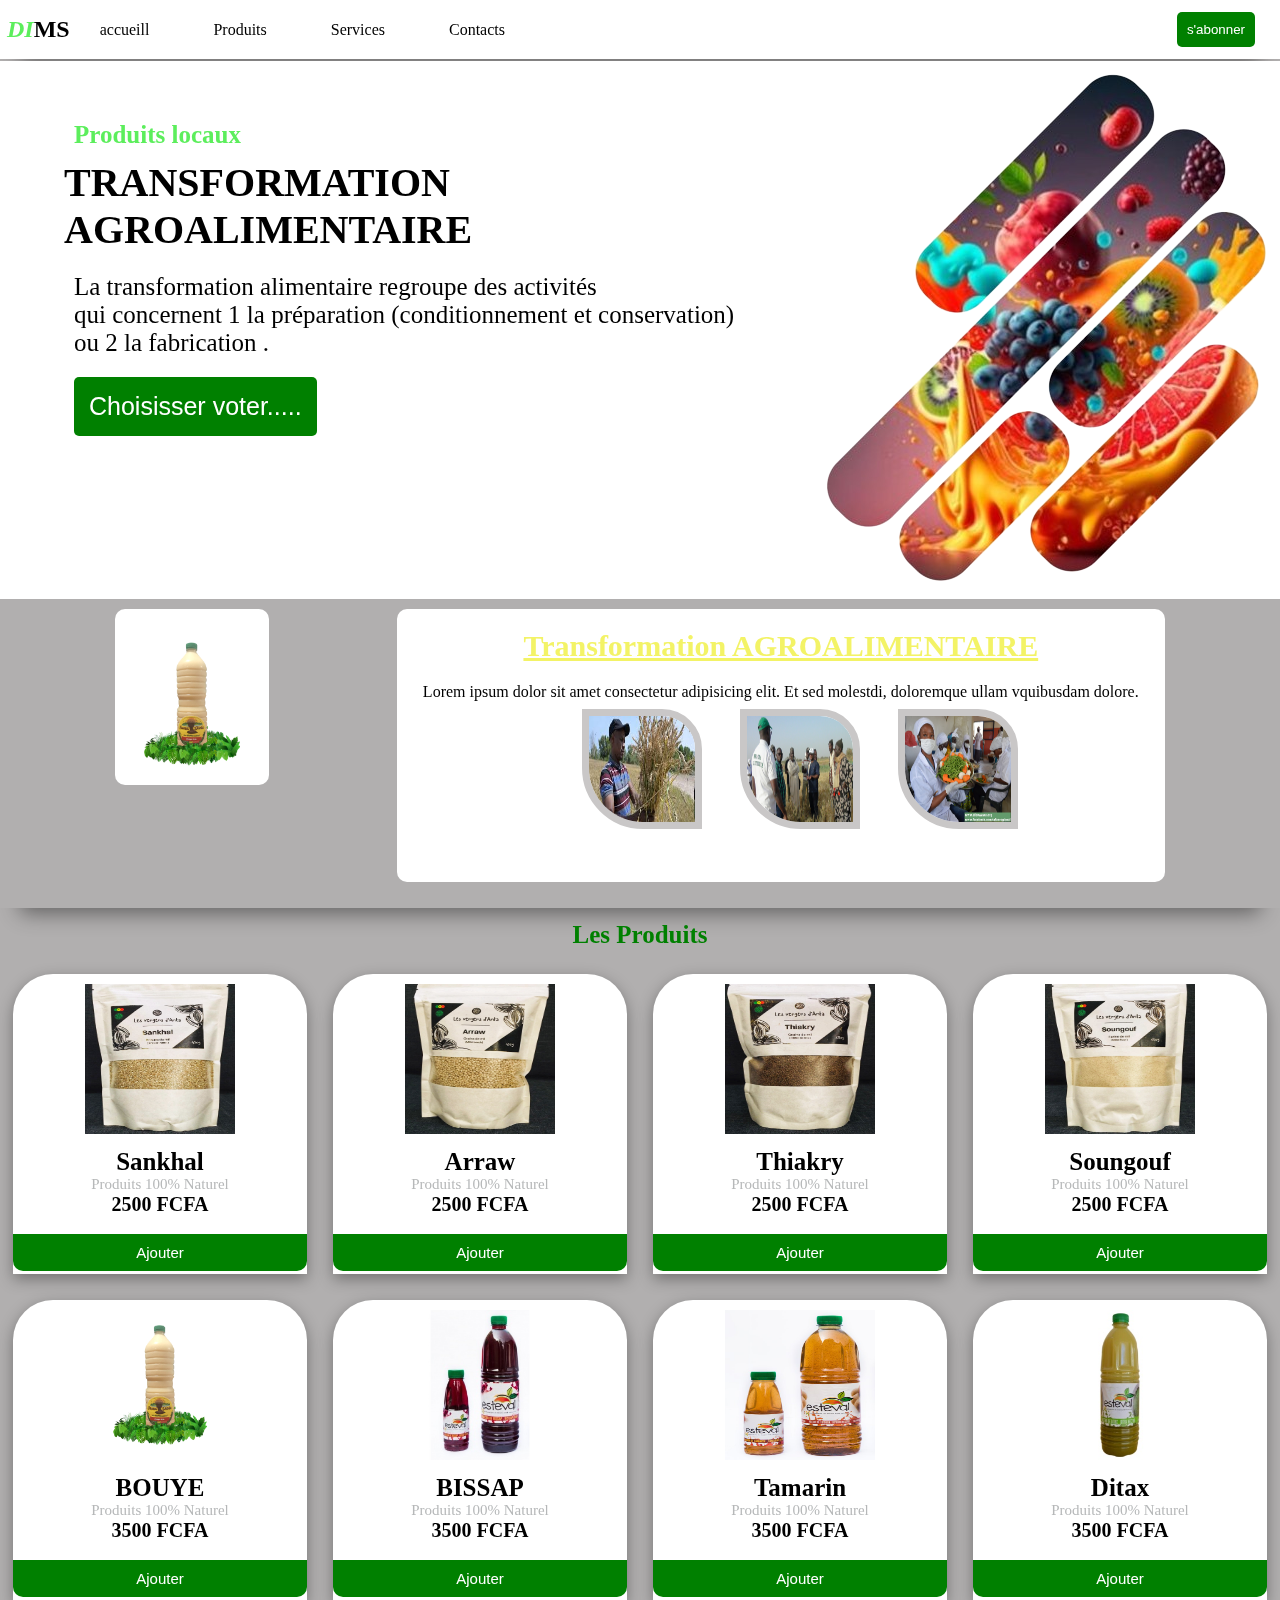
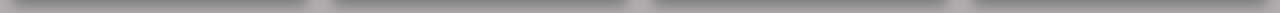
==== index.html @ 7ed0336b "commentaire" ====
<!DOCTYPE html>
<html lang="fr-FR">
  <head>
    <meta charset="UTF-8" />
    <meta name="viewport" content="width=device-width, initial-scale=1.0" />
    <link rel="stylesheet" href="style.css" />
    <link
      rel="stylesheet"
      href="https://cdnjs.cloudflare.com/ajax/libs/font-awesome/6.5.1/css/all.min.css"
      integrity="sha512-DTOQO9RWCH3ppGqcWaEA1BIZOC6xxalwEsw9c2QQeAIftl+Vegovlnee1c9QX4TctnWMn13TZye+giMm8e2LwA=="
      crossorigin="anonymous"
      referrerpolicy="no-referrer"
    />
    <title>Document</title>
  </head>
  <body>
    <header>
      <nav>
        <div class="logo-menu">
          <h2><em>DI</em>MS</h2>
          <ul>
            <li class="li-h"><a href="indext.html">accueill</a></li>
            <li class="li-h"><a href="Produits.html">Produits</a></li>
            <li class="li-h"><a href="Services.html">Services</a></li>
            <li class="li-h"><a href="Contact.html">Contacts</a></li>
          </ul>
        </div>
        <div class="buton-icon">
          <i class="fa-solid fa-magnifying-glass"></i>
          <i class="fa-solid fa-cart-shopping"></i>
          <button class="button2">s'abonner</button>
        </div>
      </nav>
    </header>
    <section class="sec1">
      <div class="sec1-gauche">
        <h5>Produits locaux</h5>
        <h1>TRANSFORMATION</h1>
        <h1>AGROALIMENTAIRE</h1>
        <p class="p1">
          La transformation alimentaire regroupe des activités <br />qui
          concernent 1 la préparation (conditionnement et conservation) <br />ou
          2 la fabrication .
        </p>
        <button class="bt1">Choisisser voter.....</button>
      </div>
      <!-- section1 -->
      <div class="sec1-droit">
        <img class="img1" src="latyre-removebg-preview.png" alt="cereales" />
      </div>
    </section>
    <div class="conatiner">
      <div class="sec2">
        <div class="sec2-gauche">
          <img class="img-sec2g" src="img/trpoissec1.jpg" alt="" />
          <img
            class="img-sec2g"
            src="img/Jus_Bouye_15L_sama_Diola.jpg"
            alt=""
          />
        </div>
        <!-- section2 -->
        <div class="sec2-droite">
          <h3 class="h3-1">Transformation AGROALIMENTAIRE</h3>
          <p>
            Lorem ipsum dolor sit amet consectetur adipisicing elit. Et sed
            molestdi, doloremque ullam vquibusdam dolore.
          </p>
          <img class="img-sec2d" src="img/images.jpg" alt="" />
          <img class="img-sec2d" src="img/DSC00642.jpg" alt="" />
          <img
            class="img-sec2d"
            src="img/Projet_AFAO_CAWTAR_Session4_Jour2_15.jpg"
            alt=""
          />
        </div>
      </div>
    </div>
    <!-- section3 -->
    <h3 class="h3-2"> Les Produits</h3>
    <div class="gallery">
      <div class="content">
        <img class="img-gallery" src="img/IMG-20221107-WA0025-01.jpeg" alt="sankal" />
        <h4 class="card1">Sankhal</h4>
        <p class="card-p">Produits 100% Naturel</p>
        <h6 class="h6-gallery">2500 FCFA</h6>
        <ul class="ul-gallery">
          <li><i class="fa-solid fa-star"></i></li>
          <li><i class="fa-solid fa-star"></i></li>
          <li><i class="fa-solid fa-star"></i></li>
          <li><i class="fa-solid fa-star"></i></li>
        <li><i class="fa-regular fa-star"></i></li>
        </ul>
        <button class="bt-sec3">Ajouter</button>
      </div>
      <div class="content">
        <img class="img-gallery" src="img/IMG-20221107-WA0026 arraw.jpeg" alt="sankal" />
        <h4 class="card1">Arraw</h4>
        <p class="card-p">Produits 100% Naturel</p>
        <h6  class="h6-gallery">2500 FCFA</h6>
        <ul class="ul-gallery">
          <li><i class="fa-solid fa-star"></i></li>
          <li><i class="fa-solid fa-star"></i></li>
          <li><i class="fa-solid fa-star"></i></li>
          <li><i class="fa-solid fa-star"></i></li>
          <li><i class="fa-regular fa-star"></i></li>
        </ul>
        <button class="bt-sec3">Ajouter</button>
      </div>
      <div class="content">
        <img class="img-gallery" src="img/IMG-20221107-WA0027-01.jpeg" alt="sankal" />
        <h4 class="card1">Thiakry</h4>
        <p class="card-p">Produits 100% Naturel</p>
        <h6  class="h6-gallery">2500 FCFA</h6>
        <ul class="ul-gallery">
          <li><i class="fa-solid fa-star"></i></li>
          <li><i class="fa-solid fa-star"></i></li>
          <li><i class="fa-solid fa-star"></i></li>
          <li><i class="fa-solid fa-star"></i></li>
          <li><i class="fa-regular fa-star"></i></li>
        </ul>
        <button class="bt-sec3">Ajouter</button>
      </div>
      <div class="content">
        <img class="img-gallery" src="img/IMG-20221107-WA0029-01.jpeg" alt="sankal" />
        <h4 class="card1">Soungouf</h4>
        <p class="card-p">Produits 100% Naturel</p>
        <h6  class="h6-gallery">2500 FCFA</h6>
        <ul class="ul-gallery">
          <li><i class="fa-solid fa-star"></i></li>
          <li><i class="fa-solid fa-star"></i></li>
          <li><i class="fa-solid fa-star"></i></li>
          <li><i class="fa-solid fa-star"></i></li>
          <li><i class="fa-regular fa-star"></i></li>
        </ul>
        <button class="bt-sec3">Ajouter</button>
      </div>
    </div>
     <!-- section4 -->
     <div class="gallery2">
       <div class="content2">
         <img class="img-gallery" src="img/Jus_Bouye_15L_sama_Diola.jpg" alt="bouye" />
         <h4 class="card1">BOUYE</h4>
         <p class="card-p">Produits 100% Naturel</p>
         <h6 class="h6-gallery">3500 FCFA</h6>
         <ul class="ul-gallery">
           <li><i class="fa-solid fa-star"></i></li>
           <li><i class="fa-solid fa-star"></i></li>
           <li><i class="fa-solid fa-star"></i></li>
           <li><i class="fa-solid fa-star"></i></li>
         <li><i class="fa-regular fa-star"></i></li>
         </ul>
         <button class="bt-sec3">Ajouter</button>
       </div>
       <div class="content2">
         <img class="img-gallery" src="img/JUS_DE_BISSAP_1_L.jpg.jpg" alt="Bissap" />
         <h4 class="card1">BISSAP</h4>
         <p class="card-p">Produits 100% Naturel</p>
         <h6  class="h6-gallery">3500 FCFA</h6>
         <ul class="ul-gallery">
           <li><i class="fa-solid fa-star"></i></li>
           <li><i class="fa-solid fa-star"></i></li>
           <li><i class="fa-solid fa-star"></i></li>
           <li><i class="fa-solid fa-star"></i></li>
           <li><i class="fa-regular fa-star"></i></li>
         </ul>
         <button class="bt-sec3">Ajouter</button>
       </div>
       <div class="content2">
         <img class="img-gallery" src="img/JUS_DE_TAMARIN.jpg" alt="Tamarin" />
         <h4 class="card1">Tamarin</h4>
         <p class="card-p">Produits 100% Naturel</p>
         <h6  class="h6-gallery">3500 FCFA</h6>
         <ul class="ul-gallery">
           <li><i class="fa-solid fa-star"></i></li>
           <li><i class="fa-solid fa-star"></i></li>
           <li><i class="fa-solid fa-star"></i></li>
           <li><i class="fa-solid fa-star"></i></li>
           <li><i class="fa-regular fa-star"></i></li>
         </ul>
         <button class="bt-sec3">Ajouter</button>
       </div>
       <div class="content2">
         <img class="img-gallery" src="img/jus-de-ditax-1l.jpg.jpg" alt="Ditakh" />
         <h4 class="card1">Ditax</h4>
         <p class="card-p">Produits 100% Naturel</p>
         <h6  class="h6-gallery">3500 FCFA</h6>
         <ul class="ul-gallery">
           <li><i class="fa-solid fa-star"></i></li>
           <li><i class="fa-solid fa-star"></i></li>
           <li><i class="fa-solid fa-star"></i></li>
           <li><i class="fa-solid fa-star"></i></li>
           <li><i class="fa-regular fa-star"></i></li>
         </ul>
         <button class="bt-sec3">Ajouter</button>
       </div>
     </div>
    <!-- <footer>
      <p>copyright mouha dev 2024 talents 4 strat ups</p>
    </footer> -->
  </body>
</html>
---- style.css ----
* {
  padding: 0;
  margin: 0;
  box-sizing: border-box;
}
body {
  background-color: rgb(177, 175, 175);
}
a {
  text-decoration: none;
  color: black;
}
/* header */
em {
  color: rgb(92, 238, 92);
}
header {
  background-color: white;
  padding: 2px;
  overflow: hidden;
  box-shadow: 0px 25px 20px -20px rgba(0, 0, 0, 0.45);
  margin-bottom: 2px;
}
nav {
  padding-left: 5px;
  display: flex;
}
.logo-menu {
  display: flex;
  align-items: center;
}
.li-h {
  display: inline;
  list-style: none;
  margin: 30px;
}
.buton-icon {
  display: flex;
  align-items: center;
  margin-left: 45%;
}
i {
  padding: 15px;
}
.button2 {
  background-color: green;
  border: none;
  border-radius: 5px;
  color: white;
  padding: 10px;
  margin: 10px;
}
ul li a:hover {
  color: green;
  font-size: 20px;
}
/* body  */
/* section 1 */
.sec1 {
  display: flex;
  justify-content: space-between;
  max-height: 800px;
  overflow: hidden;
  background-color: white;
  margin-top: 1px;
  margin-bottom: 10px;
}
.sec1-gauche {
  margin-left: 5%;
  padding-top: 40px;
}
h5,
.p1,
.bt1 {
  margin: 10px;
  font-size: 25px;
  padding-top: 10px;
}
h5 {
  color: rgb(92, 238, 92);
}
h1 {
  font-size: 40px;
}
.bt1 {
  background-color: green;
  border: none;
  border-radius: 5px;
  color: white;
  margin: 10px;
  padding: 15px;
}

.sec1-droite {
  padding: 20%;
  margin: 80%;
}

.img1 {
  width: 100%;
  height: auto;
}

/* section2 */
.sec2 {
  display: flex;
  justify-content: center;
  margin-bottom: 1%;
  box-shadow: 0px 25px 20px -20px rgba(0, 0, 0, 0.45);
}
.sec2-gauche {
  flex-direction: column;
  height: 14%;
  width: 12%;
  background-color: white;
  border-radius: 10px;
}
.img-sec2g {
  mix-blend-mode: multiply;
  width: 100%;
  height: auto;
}
.sec2 .sec2-droite {
  display: flex;
  flex-wrap: wrap;
  justify-content: center;
  text-align: center;
  margin-left: 10%;

  margin-bottom: 2%;
  height: 30%;
  width: 60%;
  background-color: white;
  border-radius: 10px;
}
.img-sec2d {
  border-radius: 0px 40px 0px 61px;
  border: 7px solid #c9c7c7;
  height: 120px;
  width: 120px;
  margin-left: 5%;
  margin-bottom: 7%;
  margin-top: 1%;
}
.h3-1 {
  padding: 20px;
  font-size: 30px;
  color: rgb(243, 243, 102);
  text-decoration: underline;
}

/* Section3 */
.gallery {
  display: flex;
  /* flex-direction: column; */
  justify-content: center;
}
.h3-2 {
  text-align: center;
  margin-bottom: 1%;
  color: green;
  font-size: 25px;
}
.gallery .content {
  text-align: center;
  height: 300px;
  width: 300px;
  background-color: white;
  margin: 1%;
  border-radius: 40px 40px 0px 0px;
  box-shadow: rgba(0, 0, 0, 0.35) 0px 5px 15px;
}
.img-gallery {
  width: 150px;
  height: 150px;
  margin: 10px;
}
.ul-gallery {
  display: flex;
  justify-content: center;
  text-align: center;
}
.card1 {
  font-size: 25px;
}
.card-p {
  font-size: 15px;
  color: rgb(182, 184, 185);
}
.h6-gallery {
  font-size: 20px;
}
.fa-star,
.fa-regular {
  color: green;
  padding: 5px;
  margin-bottom: 10px;
}
li {
  list-style: none;
}
.bt-sec3 {
  border: none;
  width: 100%;
  color: white;
  font-size: 15px;
  background: green;
  padding: 10px;
  border-radius: 0px 0px 10px 10px;
}
/* section 4 */
.gallery2 {
  display: flex;
  /* flex-direction: column; */
  justify-content: center;
}
.h3-2 {
  text-align: center;
  margin-bottom: 1%;
  color: green;
  font-size: 25px;
}
.gallery2 .content2 {
  text-align: center;
  height: 300px;
  width: 300px;
  background-color: white;
  margin: 1%;
  border-radius: 40px 40px 0px 0px;
  box-shadow: rgba(0, 0, 0, 0.35) 0px 5px 15px;
}
.img-gallery {
  width: 150px;
  height: 150px;
  margin: 10px;
}
.ul-gallery {
  display: flex;
  justify-content: center;
  text-align: center;
}
.card1 {
  font-size: 25px;
}
.card-p {
  font-size: 15px;
  color: rgb(182, 184, 185);
}
.h6-gallery {
  font-size: 20px;
}
.fa-star,
.fa-regular {
  color: green;
  padding: 5px;
  margin-bottom: 10px;
}
li {
  list-style: none;
}
.bt-sec3 {
  border: none;
  width: 100%;
  color: white;
  font-size: 15px;
  background: green;
  padding: 10px;
  border-radius: 0px 0px 10px 10px;
}
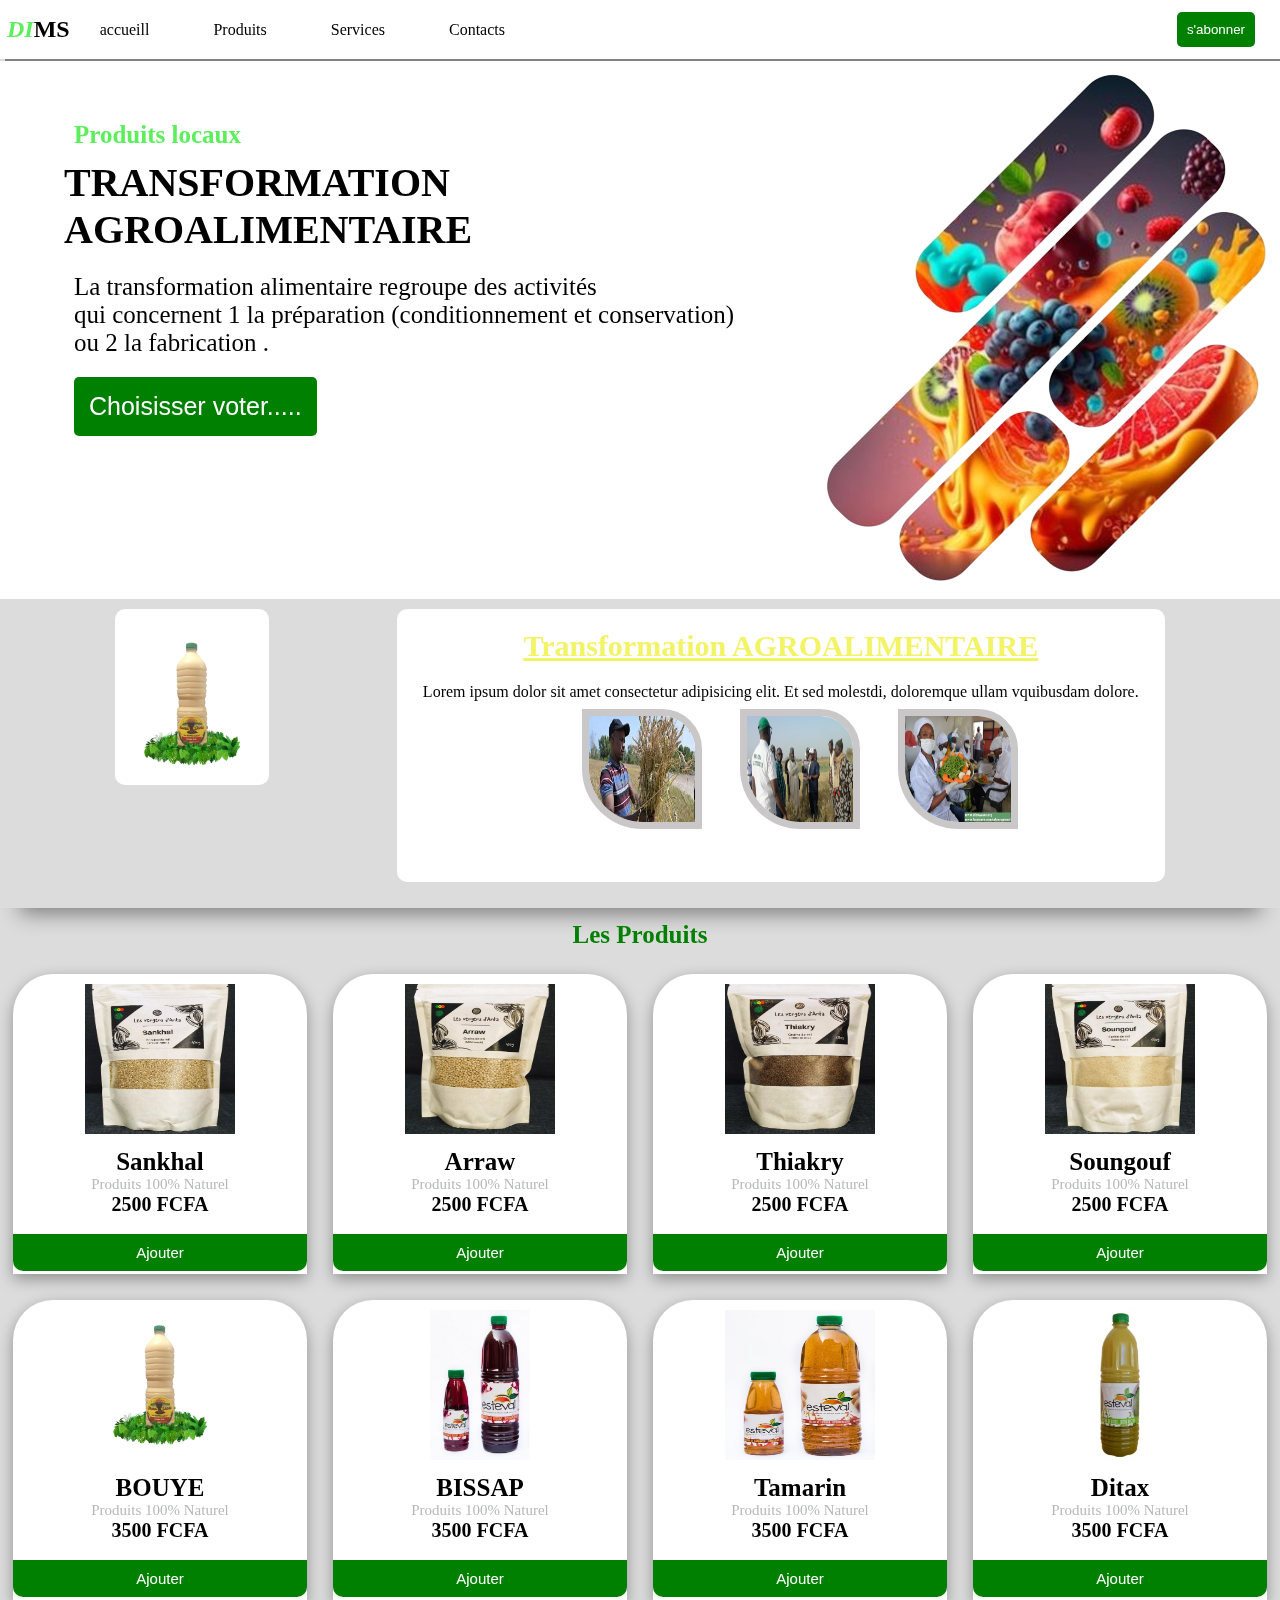
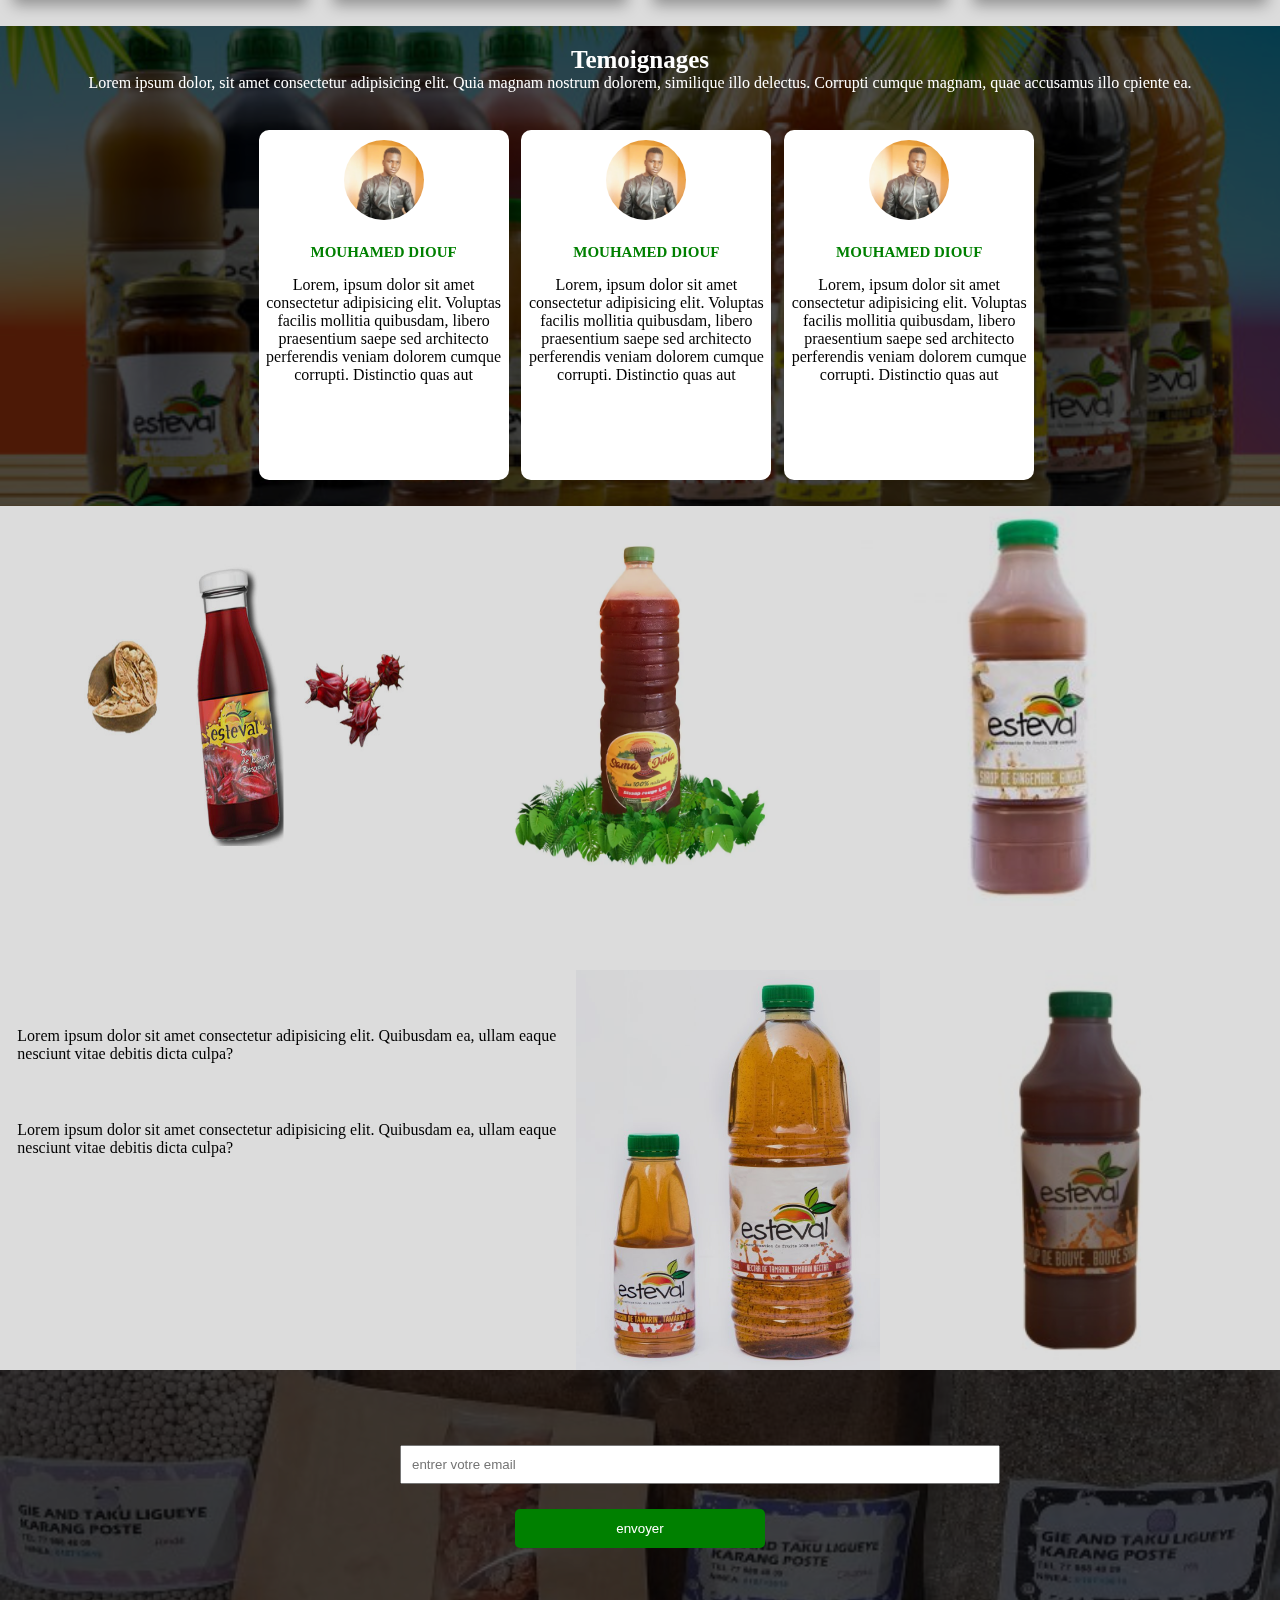
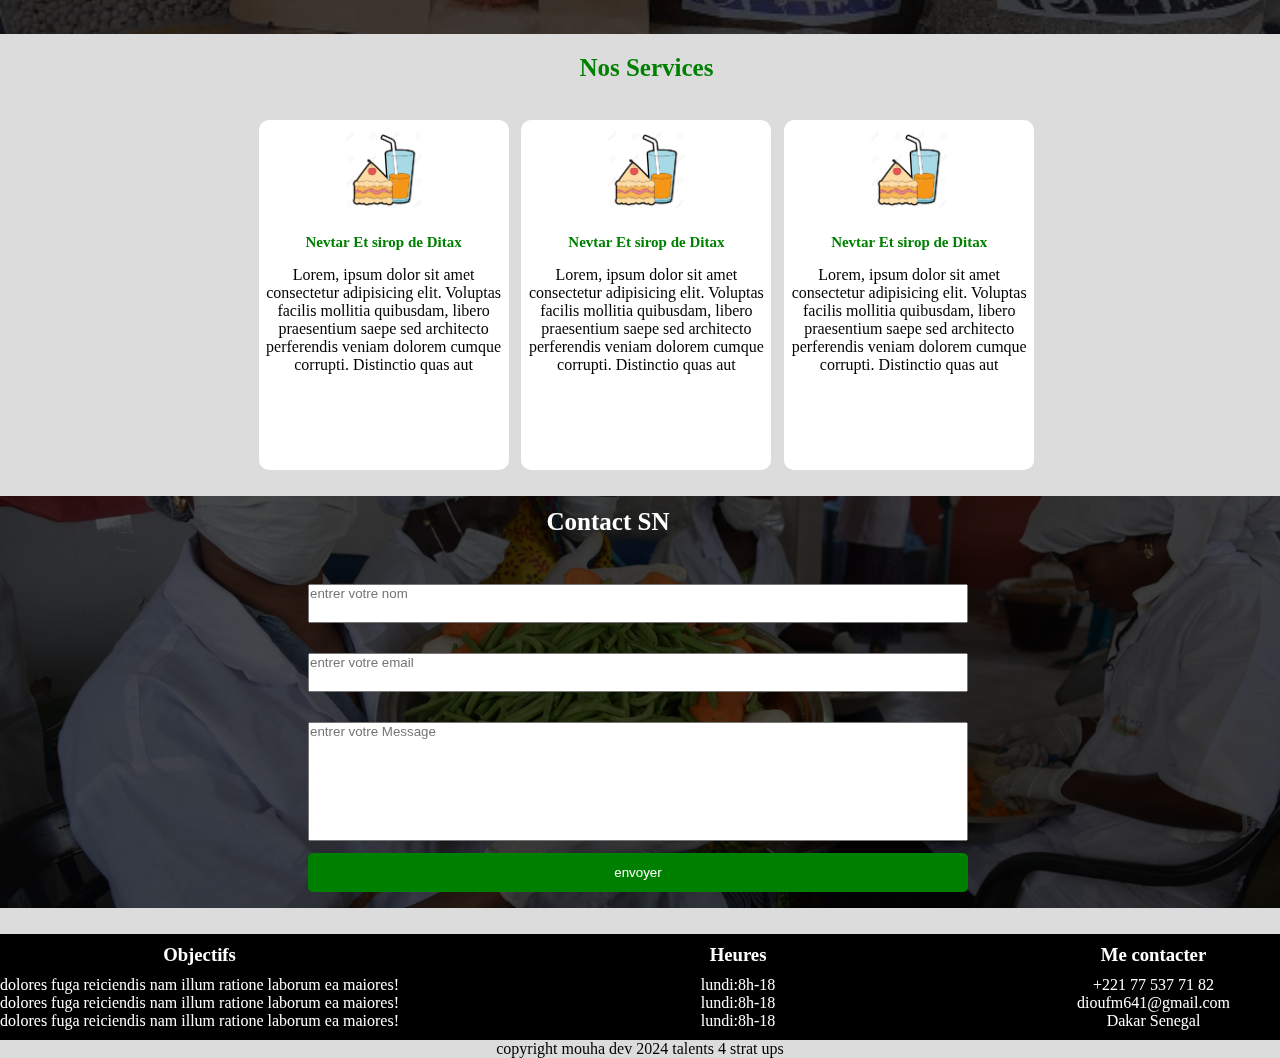
==== commit ae86eb76: "modification" ====
--- a/index.html
+++ b/index.html
@@ -11,7 +11,7 @@
       crossorigin="anonymous"
       referrerpolicy="no-referrer"
     />
-    <title>Document</title>
+    <title>Dims</title>
   </head>
   <body>
     <header>
@@ -19,7 +19,7 @@
         <div class="logo-menu">
           <h2><em>DI</em>MS</h2>
           <ul>
-            <li class="li-h"><a href="indext.html">accueill</a></li>
+            <li class="li-h"><a href="index.html">accueill</a></li>
             <li class="li-h"><a href="Produits.html">Produits</a></li>
             <li class="li-h"><a href="Services.html">Services</a></li>
             <li class="li-h"><a href="Contact.html">Contacts</a></li>
@@ -46,7 +46,11 @@
       </div>
       <!-- section1 -->
       <div class="sec1-droit">
-        <img class="img1" src="latyre-removebg-preview.png" alt="cereales" />
+        <img
+          class="img1"
+          src="img/latyre-removebg-preview.png"
+          alt="cereales"
+        />
       </div>
     </section>
     <div class="conatiner">
@@ -77,10 +81,14 @@
       </div>
     </div>
     <!-- section3 -->
-    <h3 class="h3-2"> Les Produits</h3>
+    <h3 class="h3-2">Les Produits</h3>
     <div class="gallery">
       <div class="content">
-        <img class="img-gallery" src="img/IMG-20221107-WA0025-01.jpeg" alt="sankal" />
+        <img
+          class="img-gallery"
+          src="img/IMG-20221107-WA0025-01.jpeg"
+          alt="sankal"
+        />
         <h4 class="card1">Sankhal</h4>
         <p class="card-p">Produits 100% Naturel</p>
         <h6 class="h6-gallery">2500 FCFA</h6>
@@ -89,15 +97,19 @@
           <li><i class="fa-solid fa-star"></i></li>
           <li><i class="fa-solid fa-star"></i></li>
           <li><i class="fa-solid fa-star"></i></li>
-        <li><i class="fa-regular fa-star"></i></li>
+          <li><i class="fa-regular fa-star"></i></li>
         </ul>
         <button class="bt-sec3">Ajouter</button>
       </div>
       <div class="content">
-        <img class="img-gallery" src="img/IMG-20221107-WA0026 arraw.jpeg" alt="sankal" />
+        <img
+          class="img-gallery"
+          src="img/IMG-20221107-WA0026 arraw.jpeg"
+          alt="sankal"
+        />
         <h4 class="card1">Arraw</h4>
         <p class="card-p">Produits 100% Naturel</p>
-        <h6  class="h6-gallery">2500 FCFA</h6>
+        <h6 class="h6-gallery">2500 FCFA</h6>
         <ul class="ul-gallery">
           <li><i class="fa-solid fa-star"></i></li>
           <li><i class="fa-solid fa-star"></i></li>
@@ -108,10 +120,14 @@
         <button class="bt-sec3">Ajouter</button>
       </div>
       <div class="content">
-        <img class="img-gallery" src="img/IMG-20221107-WA0027-01.jpeg" alt="sankal" />
+        <img
+          class="img-gallery"
+          src="img/IMG-20221107-WA0027-01.jpeg"
+          alt="sankal"
+        />
         <h4 class="card1">Thiakry</h4>
         <p class="card-p">Produits 100% Naturel</p>
-        <h6  class="h6-gallery">2500 FCFA</h6>
+        <h6 class="h6-gallery">2500 FCFA</h6>
         <ul class="ul-gallery">
           <li><i class="fa-solid fa-star"></i></li>
           <li><i class="fa-solid fa-star"></i></li>
@@ -122,81 +138,253 @@
         <button class="bt-sec3">Ajouter</button>
       </div>
       <div class="content">
-        <img class="img-gallery" src="img/IMG-20221107-WA0029-01.jpeg" alt="sankal" />
+        <img
+          class="img-gallery"
+          src="img/IMG-20221107-WA0029-01.jpeg"
+          alt="sankal"
+        />
         <h4 class="card1">Soungouf</h4>
         <p class="card-p">Produits 100% Naturel</p>
-        <h6  class="h6-gallery">2500 FCFA</h6>
-        <ul class="ul-gallery">
-          <li><i class="fa-solid fa-star"></i></li>
-          <li><i class="fa-solid fa-star"></i></li>
-          <li><i class="fa-solid fa-star"></i></li>
-          <li><i class="fa-solid fa-star"></i></li>
-          <li><i class="fa-regular fa-star"></i></li>
-        </ul>
-        <button class="bt-sec3">Ajouter</button>
-      </div>
-    </div>
-     <!-- section4 -->
-     <div class="gallery2">
-       <div class="content2">
-         <img class="img-gallery" src="img/Jus_Bouye_15L_sama_Diola.jpg" alt="bouye" />
-         <h4 class="card1">BOUYE</h4>
-         <p class="card-p">Produits 100% Naturel</p>
-         <h6 class="h6-gallery">3500 FCFA</h6>
-         <ul class="ul-gallery">
-           <li><i class="fa-solid fa-star"></i></li>
-           <li><i class="fa-solid fa-star"></i></li>
-           <li><i class="fa-solid fa-star"></i></li>
-           <li><i class="fa-solid fa-star"></i></li>
-         <li><i class="fa-regular fa-star"></i></li>
-         </ul>
-         <button class="bt-sec3">Ajouter</button>
-       </div>
-       <div class="content2">
-         <img class="img-gallery" src="img/JUS_DE_BISSAP_1_L.jpg.jpg" alt="Bissap" />
-         <h4 class="card1">BISSAP</h4>
-         <p class="card-p">Produits 100% Naturel</p>
-         <h6  class="h6-gallery">3500 FCFA</h6>
-         <ul class="ul-gallery">
-           <li><i class="fa-solid fa-star"></i></li>
-           <li><i class="fa-solid fa-star"></i></li>
-           <li><i class="fa-solid fa-star"></i></li>
-           <li><i class="fa-solid fa-star"></i></li>
-           <li><i class="fa-regular fa-star"></i></li>
-         </ul>
-         <button class="bt-sec3">Ajouter</button>
-       </div>
-       <div class="content2">
-         <img class="img-gallery" src="img/JUS_DE_TAMARIN.jpg" alt="Tamarin" />
-         <h4 class="card1">Tamarin</h4>
-         <p class="card-p">Produits 100% Naturel</p>
-         <h6  class="h6-gallery">3500 FCFA</h6>
-         <ul class="ul-gallery">
-           <li><i class="fa-solid fa-star"></i></li>
-           <li><i class="fa-solid fa-star"></i></li>
-           <li><i class="fa-solid fa-star"></i></li>
-           <li><i class="fa-solid fa-star"></i></li>
-           <li><i class="fa-regular fa-star"></i></li>
-         </ul>
-         <button class="bt-sec3">Ajouter</button>
-       </div>
-       <div class="content2">
-         <img class="img-gallery" src="img/jus-de-ditax-1l.jpg.jpg" alt="Ditakh" />
-         <h4 class="card1">Ditax</h4>
-         <p class="card-p">Produits 100% Naturel</p>
-         <h6  class="h6-gallery">3500 FCFA</h6>
-         <ul class="ul-gallery">
-           <li><i class="fa-solid fa-star"></i></li>
-           <li><i class="fa-solid fa-star"></i></li>
-           <li><i class="fa-solid fa-star"></i></li>
-           <li><i class="fa-solid fa-star"></i></li>
-           <li><i class="fa-regular fa-star"></i></li>
-         </ul>
-         <button class="bt-sec3">Ajouter</button>
-       </div>
-     </div>
-    <!-- <footer>
-      <p>copyright mouha dev 2024 talents 4 strat ups</p>
-    </footer> -->
+        <h6 class="h6-gallery">2500 FCFA</h6>
+        <ul class="ul-gallery">
+          <li><i class="fa-solid fa-star"></i></li>
+          <li><i class="fa-solid fa-star"></i></li>
+          <li><i class="fa-solid fa-star"></i></li>
+          <li><i class="fa-solid fa-star"></i></li>
+          <li><i class="fa-regular fa-star"></i></li>
+        </ul>
+        <button class="bt-sec3">Ajouter</button>
+      </div>
+    </div>
+    <!-- section4 -->
+    <div class="gallery2">
+      <div class="content2">
+        <img
+          class="img-gallery"
+          src="img/Jus_Bouye_15L_sama_Diola.jpg"
+          alt="bouye"
+        />
+        <h4 class="card1">BOUYE</h4>
+        <p class="card-p">Produits 100% Naturel</p>
+        <h6 class="h6-gallery">3500 FCFA</h6>
+        <ul class="ul-gallery">
+          <li><i class="fa-solid fa-star"></i></li>
+          <li><i class="fa-solid fa-star"></i></li>
+          <li><i class="fa-solid fa-star"></i></li>
+          <li><i class="fa-solid fa-star"></i></li>
+          <li><i class="fa-regular fa-star"></i></li>
+        </ul>
+        <button class="bt-sec3">Ajouter</button>
+      </div>
+      <div class="content2">
+        <img
+          class="img-gallery"
+          src="img/JUS_DE_BISSAP_1_L.jpg.jpg"
+          alt="Bissap"
+        />
+        <h4 class="card1">BISSAP</h4>
+        <p class="card-p">Produits 100% Naturel</p>
+        <h6 class="h6-gallery">3500 FCFA</h6>
+        <ul class="ul-gallery">
+          <li><i class="fa-solid fa-star"></i></li>
+          <li><i class="fa-solid fa-star"></i></li>
+          <li><i class="fa-solid fa-star"></i></li>
+          <li><i class="fa-solid fa-star"></i></li>
+          <li><i class="fa-regular fa-star"></i></li>
+        </ul>
+        <button class="bt-sec3">Ajouter</button>
+      </div>
+      <div class="content2">
+        <img class="img-gallery" src="img/JUS_DE_TAMARIN.jpg" alt="Tamarin" />
+        <h4 class="card1">Tamarin</h4>
+        <p class="card-p">Produits 100% Naturel</p>
+        <h6 class="h6-gallery">3500 FCFA</h6>
+        <ul class="ul-gallery">
+          <li><i class="fa-solid fa-star"></i></li>
+          <li><i class="fa-solid fa-star"></i></li>
+          <li><i class="fa-solid fa-star"></i></li>
+          <li><i class="fa-solid fa-star"></i></li>
+          <li><i class="fa-regular fa-star"></i></li>
+        </ul>
+        <button class="bt-sec3">Ajouter</button>
+      </div>
+      <div class="content2">
+        <img
+          class="img-gallery"
+          src="img/jus-de-ditax-1l.jpg.jpg"
+          alt="Ditakh"
+        />
+        <h4 class="card1">Ditax</h4>
+        <p class="card-p">Produits 100% Naturel</p>
+        <h6 class="h6-gallery">3500 FCFA</h6>
+        <ul class="ul-gallery">
+          <li><i class="fa-solid fa-star"></i></li>
+          <li><i class="fa-solid fa-star"></i></li>
+          <li><i class="fa-solid fa-star"></i></li>
+          <li><i class="fa-solid fa-star"></i></li>
+          <li><i class="fa-regular fa-star"></i></li>
+        </ul>
+        <button class="bt-sec3">Ajouter</button>
+      </div>
+    </div>
+    <!-- section5 -->
+    <section class="section5">
+      <h4 class="temoignages">Temoignages</h4>
+      <p class="para-mon-i">
+        Lorem ipsum dolor, sit amet consectetur adipisicing elit. Quia magnam
+        nostrum dolorem, similique illo delectus. Corrupti cumque magnam, quae
+        accusamus illo cpiente ea.
+      </p>
+      <div class="ma-photo">
+        <div class="card-maphoto">
+          <img class="mon-image" src="img/mon-image.jpg" alt="mon-image" />
+          <h6 class="name-t">MOUHAMED DIOUF</h6>
+          <p class="photo-p">
+            Lorem, ipsum dolor sit amet consectetur adipisicing elit. Voluptas
+            facilis mollitia quibusdam, libero praesentium saepe sed architecto
+            perferendis veniam dolorem cumque corrupti. Distinctio quas aut
+          </p>
+        </div>
+        <div class="card-maphoto">
+          <img class="mon-image" src="img/mon-image.jpg" alt="mon-image" />
+          <h6 class="name-t">MOUHAMED DIOUF</h6>
+          <p class="photo-p">
+            Lorem, ipsum dolor sit amet consectetur adipisicing elit. Voluptas
+            facilis mollitia quibusdam, libero praesentium saepe sed architecto
+            perferendis veniam dolorem cumque corrupti. Distinctio quas aut
+          </p>
+        </div>
+        <div class="card-maphoto">
+          <img class="mon-image" src="img/mon-image.jpg" alt="mon-image" />
+          <h6 class="name-t">MOUHAMED DIOUF</h6>
+          <p class="photo-p">
+            Lorem, ipsum dolor sit amet consectetur adipisicing elit. Voluptas
+            facilis mollitia quibusdam, libero praesentium saepe sed architecto
+            perferendis veniam dolorem cumque corrupti. Distinctio quas aut
+          </p>
+        </div>
+      </div>
+    </section>
+    <!-- section 6 -->
+    <div class="section6">
+      <div class="sec6">
+        <img class="img-sec6" src="img/esteval9.jpg" alt="dolima" />
+        <img
+          class="img-sec6"
+          src="img/Jus-de-bissap-1.5-litre-Sama-Diola.webp"
+          alt=""
+        />
+        <img class="img-sec6" src="img/sirou gigembre.jpg" alt="" />
+      </div>
+      <div class="sec6-1">
+        <div class="para-6">
+          <p class="sec6-1p">
+            Lorem ipsum dolor sit amet consectetur adipisicing elit. Quibusdam
+            ea, ullam eaque nesciunt vitae debitis dicta culpa?
+          </p>
+          <p class="sec6-1p">
+            Lorem ipsum dolor sit amet consectetur adipisicing elit. Quibusdam
+            ea, ullam eaque nesciunt vitae debitis dicta culpa?
+          </p>
+        </div>
+        <img class="img-sec6" src="img/JUS_DE_TAMARIN.jpg" alt="tamarin" />
+        <img class="img-sec6" src="img/sirop-bouye-1l.jpg.jpg" alt="bouye" />
+      </div>
+    </div>
+    <!-- Section 7 -->
+    <div class="section7">
+      <div class="first-mail">
+        <label class="lab1" for="email">
+          <input class="lab1" type="email" placeholder="entrer votre email" />
+        </label>
+        <button class="bt-mail1">envoyer</button>
+      </div>
+    </div>
+    <!-- section 8 -->
+
+    <section class="section8">
+      <h4 class="Nos-services">Nos Services</h4>
+      <div class="ma-cartoon">
+        <div class="card-8">
+          <img class="mon-image8" src="img/carton jus.jpg" alt="mon-image" />
+          <h6 class="name-nec8">Nevtar Et sirop de Ditax</h6>
+          <p class="photo-nec">
+            Lorem, ipsum dolor sit amet consectetur adipisicing elit. Voluptas
+            facilis mollitia quibusdam, libero praesentium saepe sed architecto
+            perferendis veniam dolorem cumque corrupti. Distinctio quas aut
+          </p>
+        </div>
+        <div class="card-8">
+          <img class="mon-image8" src="img/carton jus.jpg" alt="mon-image" />
+          <h6 class="name-nec8">Nevtar Et sirop de Ditax</h6>
+          <p class="photo-nec">
+            Lorem, ipsum dolor sit amet consectetur adipisicing elit. Voluptas
+            facilis mollitia quibusdam, libero praesentium saepe sed architecto
+            perferendis veniam dolorem cumque corrupti. Distinctio quas aut
+          </p>
+        </div>
+        <div class="card-8">
+          <img class="mon-image8" src="img/carton jus.jpg" alt="mon-image" />
+          <h6 class="name-nec8">Nevtar Et sirop de Ditax</h6>
+          <p class="photo-nec">
+            Lorem, ipsum dolor sit amet consectetur adipisicing elit. Voluptas
+            facilis mollitia quibusdam, libero praesentium saepe sed architecto
+            perferendis veniam dolorem cumque corrupti. Distinctio quas aut
+          </p>
+        </div>
+      </div>
+    </section>
+    <!-- section9 -->
+
+    <div class="section9">
+      <div class="first-mail1">
+        <h3 class="sn">Contact SN</h3>
+        <label for="text">
+          <input class="lab-a" type="name" placeholder="entrer votre nom" />
+        </label>
+        <label for="email">
+          <input class="lab-a" type="email" placeholder="entrer votre email" />
+        </label>
+        <label for="text">
+          <input
+            class="lab2"
+            type="message"
+            placeholder="entrer votre Message"
+          />
+        </label>
+        <button class="bt-mail2">envoyer</button>
+      </div>
+    </div>
+    <!-- section 10 -->
+    <div class="sec10">
+      <div class="objectif">
+        <h3 class="objet">Objectifs</h3>
+         <p class="p-objet">dolores fuga reiciendis nam illum ratione laborum ea
+          maiores!
+        </p> 
+        <p class="p-objet">dolores fuga reiciendis nam illum ratione laborum ea
+          maiores!
+        </p> 
+        <p class="p-objet">dolores fuga reiciendis nam illum ratione laborum ea
+          maiores!
+        </p> 
+      </div>
+      <div class="objectif">
+        <h3 class="objet">Heures</h3>
+        <p class="h-p">lundi:8h-18</p>
+        <p class="h-p">lundi:8h-18</p>
+        <p class="h-p">lundi:8h-18</p>
+      </div>
+      <div class="objectif">
+        <h3 class="objet">Me contacter</h3>
+        <p class="h-p">+221 77 537 71 82</p>
+        <p class="h-p">dioufm641@gmail.com</p>
+        <p class="h-p">Dakar Senegal</p>
+      </div>
+    </div>
+    <footer>
+      <!-- footer -->
+      <p class="p-footer">copyright mouha dev 2024 talents 4 strat ups</p>
+    </footer>
   </body>
 </html>
--- a/style.css
+++ b/style.css
@@ -4,7 +4,7 @@
   box-sizing: border-box;
 }
 body {
-  background-color: rgb(177, 175, 175);
+  background-color: gainsboro;
 }
 a {
   text-decoration: none;
@@ -17,13 +17,16 @@
 header {
   background-color: white;
   padding: 2px;
-  overflow: hidden;
-  box-shadow: 0px 25px 20px -20px rgba(0, 0, 0, 0.45);
+  /* overflow: hidden; */
+  border: none;
   margin-bottom: 2px;
+  box-shadow: 5px 5px gray;
+
 }
 nav {
   padding-left: 5px;
   display: flex;
+
 }
 .logo-menu {
   display: flex;
@@ -152,7 +155,6 @@
 /* Section3 */
 .gallery {
   display: flex;
-  /* flex-direction: column; */
   justify-content: center;
 }
 .h3-2 {
@@ -174,6 +176,7 @@
   width: 150px;
   height: 150px;
   margin: 10px;
+  
 }
 .ul-gallery {
   display: flex;
@@ -211,7 +214,6 @@
 /* section 4 */
 .gallery2 {
   display: flex;
-  /* flex-direction: column; */
   justify-content: center;
 }
 .h3-2 {
@@ -233,6 +235,7 @@
   width: 150px;
   height: 150px;
   margin: 10px;
+  mix-blend-mode: multiply;
 }
 .ul-gallery {
   display: flex;
@@ -267,3 +270,227 @@
   padding: 10px;
   border-radius: 0px 0px 10px 10px;
 }
+/* section 5 */
+.section5{
+
+ background: rgba(0, 0, 0, 0.7) url(img/cropped-SPOT-ESTEVAL-Copie.jpg);
+  background-repeat: no-repeat;
+  background-position: center;
+  background-size: cover;
+   background-blend-mode: darken;  
+  margin-top: 1%;
+}
+.ma-photo{
+  display: flex;
+  justify-content: center;
+  text-align: center;
+}
+.ma-photo .card-maphoto{
+  text-align: center;
+  flex-direction: column;
+  width: 250px;
+  height: 350px;
+  background-color: white;
+  margin-left: 1%;
+  margin-top: 3%;
+  margin-bottom: 2%;
+  border-radius: 10px;
+}
+.mon-image{
+  height: 100px;
+  width: 100px;
+border-radius: 50%;
+padding: 10px;
+}
+.name-t{
+  font-size: 15px;
+  color: green;
+padding: 10px;
+}
+.photo-p{
+  text-align: center;
+  padding: 5px;
+}
+.temoignages{
+ text-align: center;
+ font-size: 25px;
+padding-top: 20px;
+color: white;
+}
+.para-mon-i{
+  text-align: center;
+  color: white;
+}
+/* section 6 */
+
+.sec6{
+  display: flex;
+  justify-content: center;
+  
+}
+.sec6-1{
+   display: flex; 
+  justify-content: center;
+  margin-top: 5%;
+}
+.sec6-1p{
+  margin-top: 10%;
+  margin-left: 3%;
+}
+.img-sec6{
+  width: 400px;
+  height: 400px;
+  mix-blend-mode: multiply;
+}
+/* Section 7 */
+.section7{
+background: rgba(0, 0, 0, 0.7) url(img/projet\ 2\ img.jpg);
+background-repeat: no-repeat;
+background-position: center;
+background-size: cover;
+background-blend-mode: darken;  
+display: flex;
+justify-content: center;
+}
+.section7 .first-mail{
+  flex-direction: column;
+width: 500px;
+height: 200px;
+
+}
+.first-mail{
+  text-align: center;
+  margin-bottom: 5%;
+}
+.lab1{
+  width: 120%;
+padding: 10px;
+margin-top:15%;
+margin-right: 20%;
+}
+.bt-mail1{
+  background: green;
+  color: white;
+width: 50%;
+margin-top: 5%;
+padding: 12px;
+border-radius: 5px;
+border: none;
+}
+/* section 8 */
+.ma-cartoon{
+  display: flex;
+  justify-content: center;
+  text-align: center;
+}
+.ma-cartoon .card-8{
+  text-align: center;
+  flex-direction: column;
+  width: 250px;
+  height: 350px;
+  background-color: white;
+  margin-left: 1%;
+  margin-top: 3%;
+  margin-bottom: 2%;
+  border-radius: 10px;
+}
+.mon-image8{
+  height: 100px;
+  width: 100px;
+
+padding: 10px;
+}
+.name-nec8{
+  font-size: 15px;
+  color: green;
+padding: 10px;
+}
+.photo-nec{
+  text-align: center;
+  padding: 5px;
+}
+.Nos-services{
+ text-align: center;
+ font-size: 25px;
+padding-top: 20px;
+color: green;
+margin-left: 1%;
+}
+/* Section9 */
+.section9{
+  background: rgba(0, 0, 0, 0.7) url(img/Projet_AFAO_CAWTAR_Session4_Jour2_15.jpg);
+  background-repeat: no-repeat;
+  background-position: center;
+  background-size: cover;
+  background-blend-mode: darken;  
+  display: flex;
+  justify-content: center;
+  }
+  .section9 .first-mail1{
+    /* justify-content: center;
+    flex-direction: column; */
+  width: 600px;
+  height: 400px;
+  }
+  .first-mail1{
+    text-align: center; 
+    margin-top: 1%;
+    margin-right: 5%;
+    
+  }
+  .lab-a{
+   width: 110%; 
+   padding-bottom: 20px;
+   margin-top:5%;
+  }
+ 
+  .lab2{
+    width: 110%;
+  padding-bottom:  100px;
+  margin-top:5%;
+  margin-right: 20%;
+  }
+  .bt-mail2{
+    background: green;
+    color: white;
+  width: 110%;
+  margin-top: 2%;
+  padding: 12px;
+  border-radius: 5px;
+  border: none;
+}
+.sn{
+  text-align: center;
+  color: white;
+  font-size: 25px;
+  margin-bottom: 3%;
+}
+/* section 10 */
+.sec10{
+  display: flex;
+  justify-content: space-between;
+  background-color: black;
+  margin-top: 2%;
+}
+.sec10.objectif{
+  
+  flex-direction: column;
+  width: 500px;
+  height: 500px;
+}
+.objectif{
+  text-align: center;
+  color: white;
+  margin-right: 50px;
+  margin-bottom: 10px;
+}
+.objet{
+  padding: 10px;
+}
+.p-objet{
+  text-align: center;
+}
+/* footer */
+.p-footer{
+  text-align: center;
+}